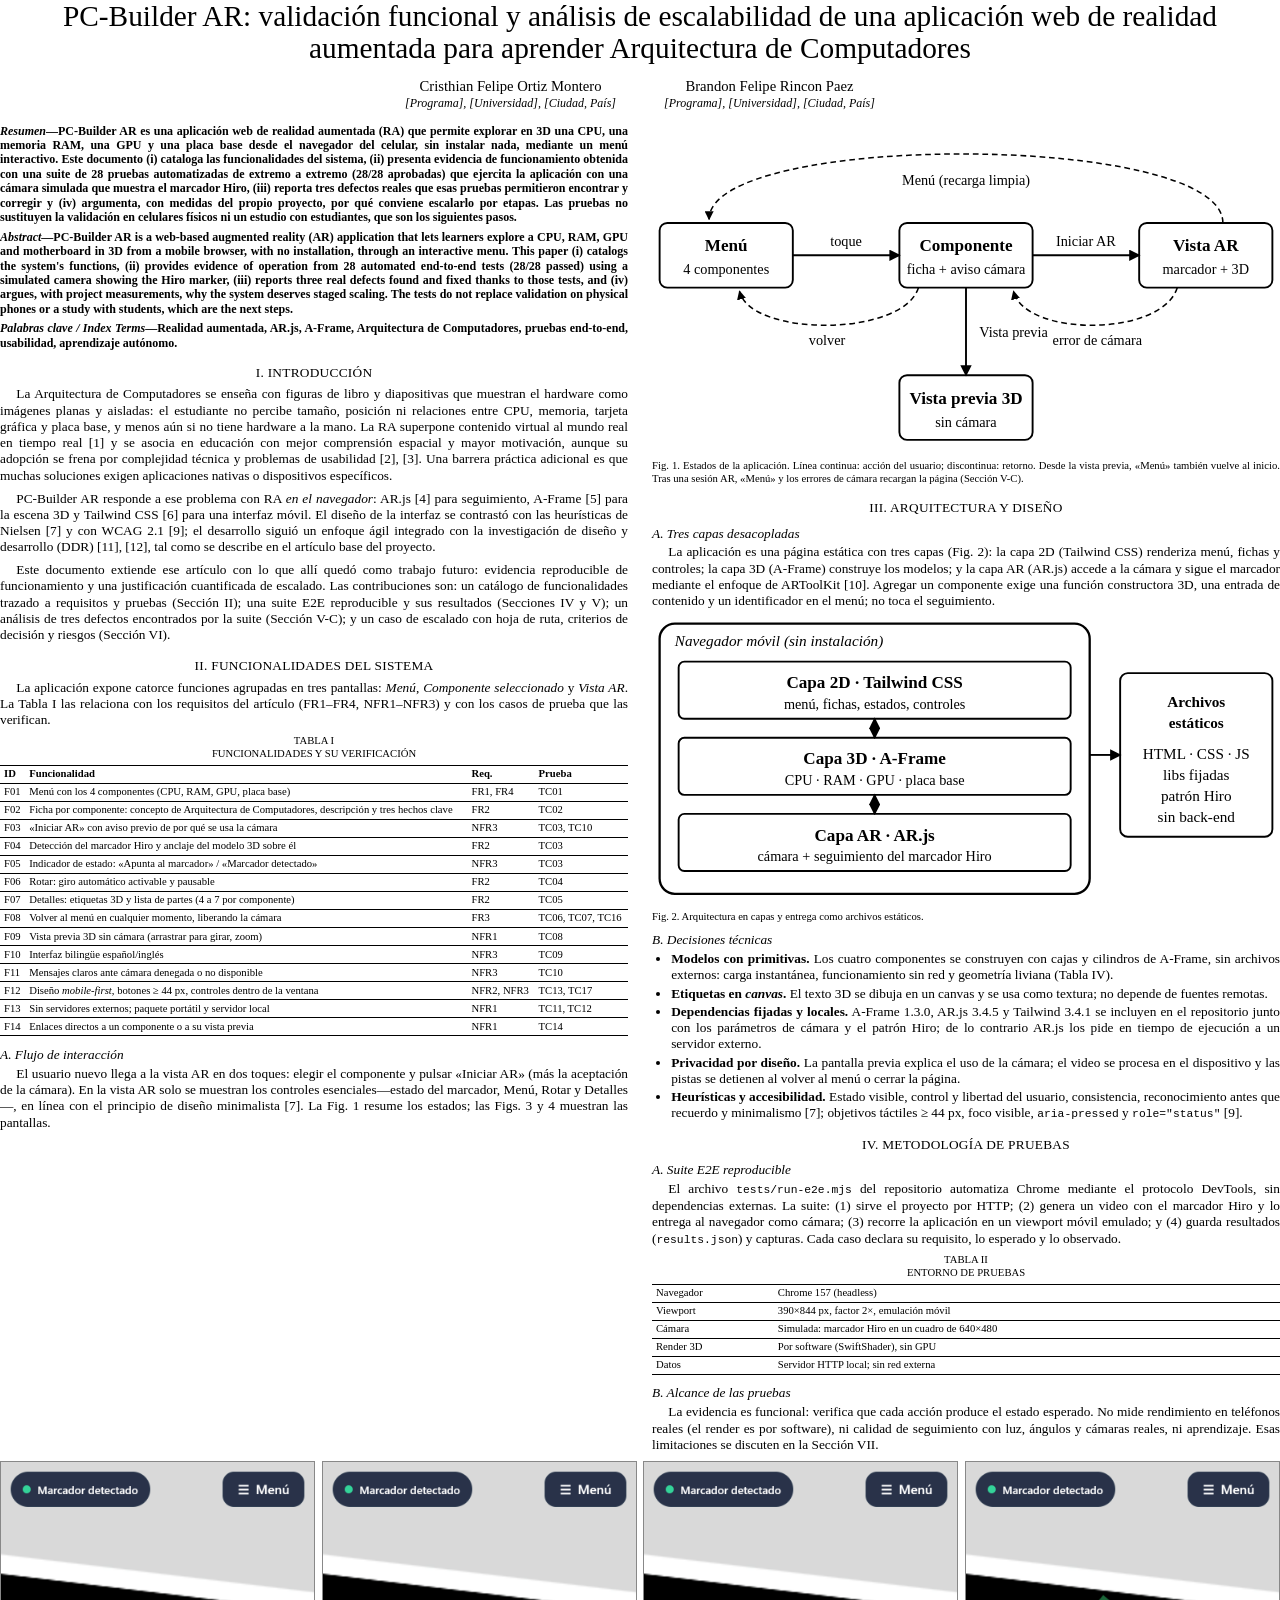
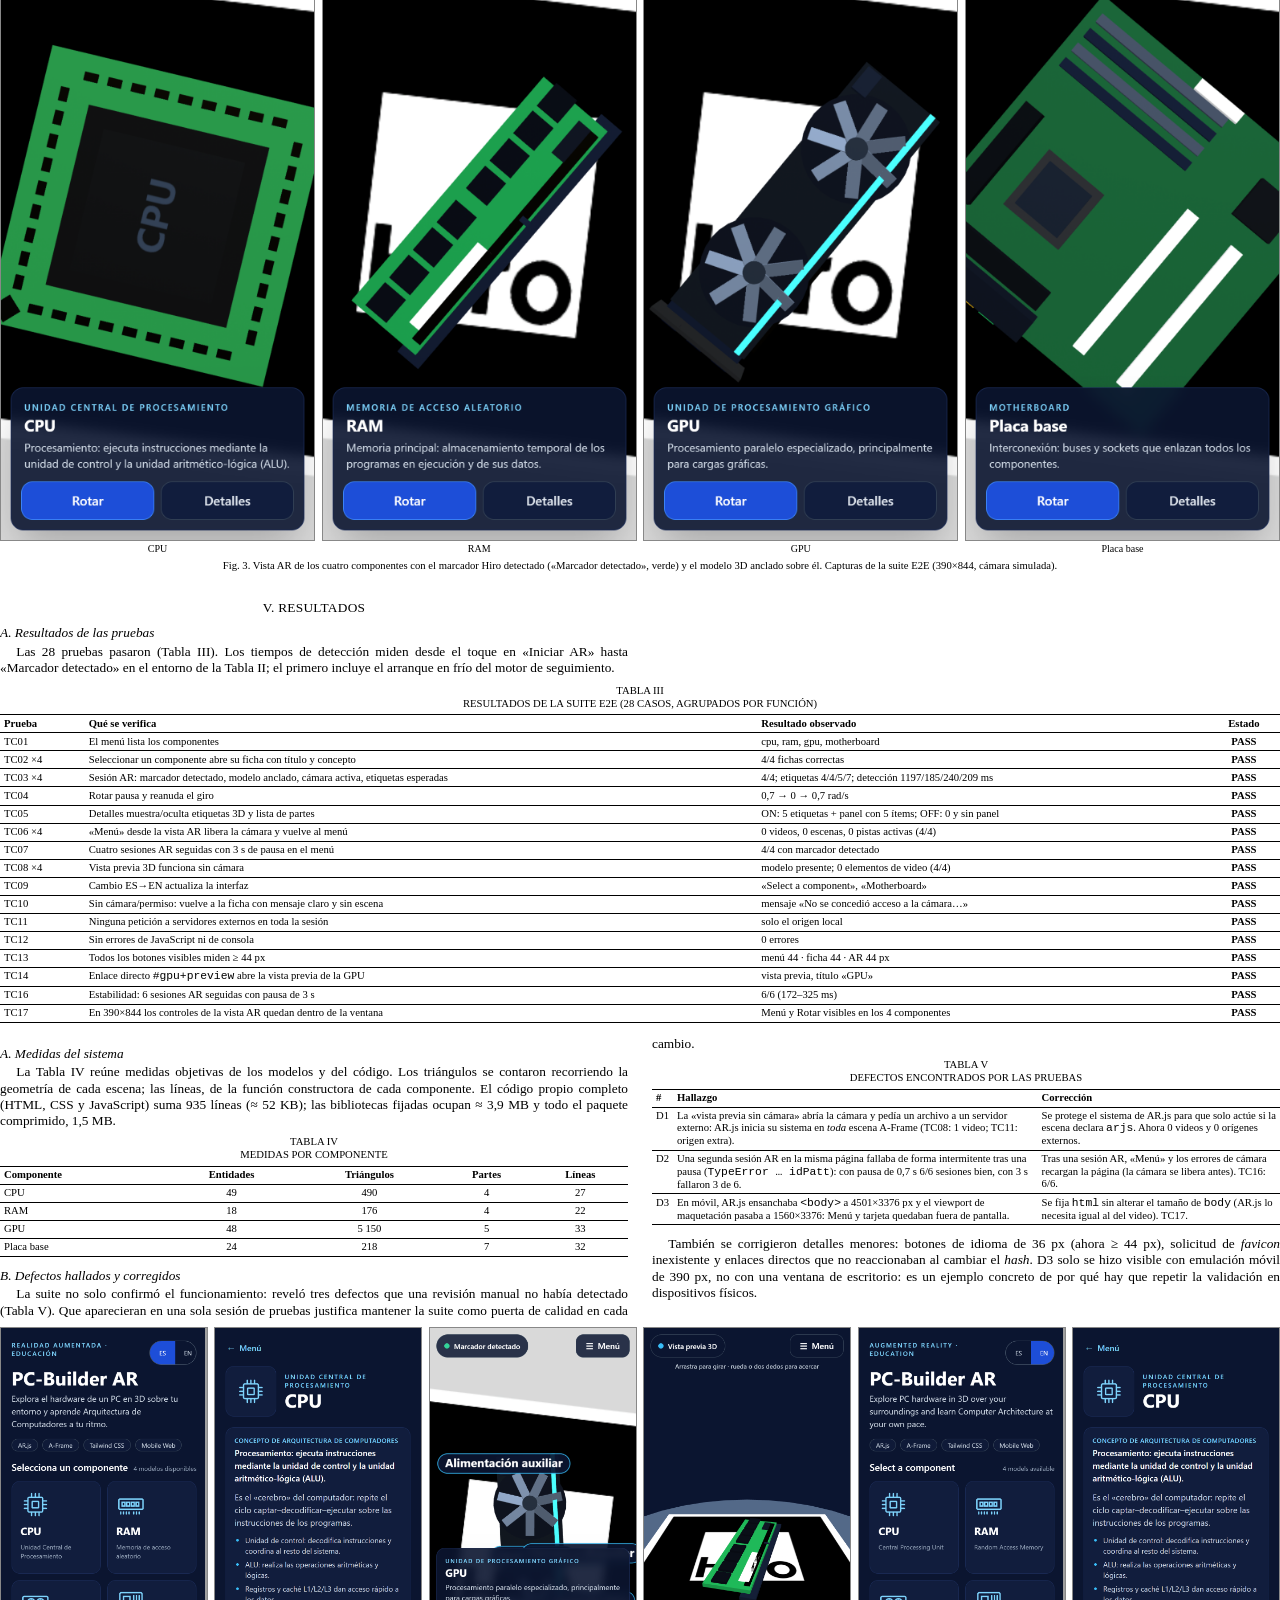
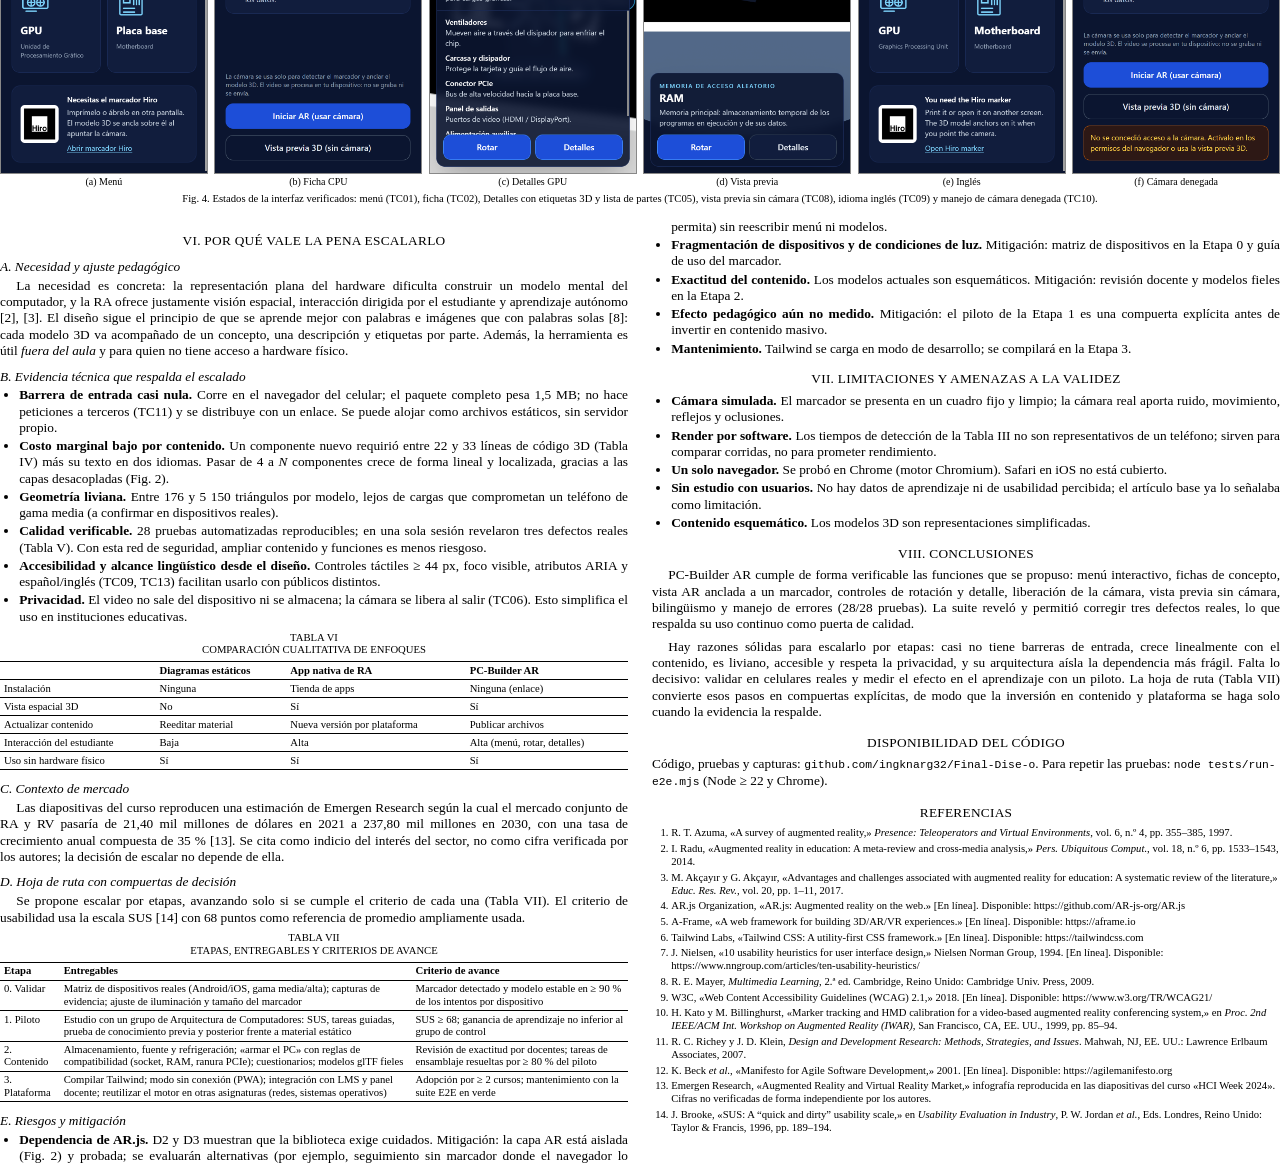
==== docs/PC-Builder-AR_IEEE.html @ 18ec453f "Agrega documento IEEE (funcionalidades, pruebas, defectos y caso de escalado) y actualiza README Co-" ====
<!DOCTYPE html>
<html lang="es">
<head>
<meta charset="utf-8">
<title>PC-Builder AR: validación funcional y escalabilidad</title>
<style>
  @page { size: Letter; margin: 0.75in 0.625in 0.9in 0.625in; }
  * { box-sizing: border-box; }
  html { font-family: "Times New Roman", Times, serif; font-size: 10pt; color: #000; }
  body { counter-reset: sec; margin: 0; line-height: 1.22; text-align: justify; hyphens: auto; }
  .title { text-align: center; margin: 0 0 8pt; }
  .title h1.main { font-size: 22pt; font-weight: normal; line-height: 1.1; margin: 0 0 10pt; text-transform: none; text-align: center; counter-increment: none; letter-spacing: 0; }
  .title h1.main::before { content: none; }
  .authors { display: flex; justify-content: center; gap: 36pt; font-size: 10.5pt; }
  .authors div { text-align: center; }
  .authors .nm { font-size: 11pt; }
  .authors .af { font-style: italic; font-size: 9pt; }
  .cols { column-count: 2; column-gap: 0.25in; margin-top: 10pt; }
  .abs { font-weight: bold; font-size: 9pt; line-height: 1.2; margin: 0 0 4pt; }
  .abs i { font-style: italic; }
  h1 { font-size: 10pt; font-weight: normal; text-transform: uppercase; text-align: center; margin: 11pt 0 4pt; counter-increment: sec; counter-set: sub 0; break-after: avoid; letter-spacing: .02em; }
  h1::before { content: counter(sec, upper-roman) ". "; }
  h1.nonum { counter-increment: none; } h1.nonum::before { content: ""; }
  h2 { font-size: 10pt; font-weight: normal; font-style: italic; text-align: left; margin: 7pt 0 2pt; counter-increment: sub; break-after: avoid; }
  h2::before { content: counter(sub, upper-alpha) ". "; }
  p { margin: 0 0 5pt; text-indent: 0.17in; }
  p.ni, li p { text-indent: 0; } h1.nonum + p.ni { text-align: left; }
  ul, ol { margin: 0 0 5pt; padding-left: 0.2in; } li { margin-bottom: 1.5pt; }
  .wide { column-span: all; margin: 6pt 0; }
  figure { margin: 5pt 0 7pt; break-inside: avoid; text-align: center; }
  figcaption { font-size: 8pt; text-align: justify; margin-top: 3pt; }
  figcaption b { font-weight: normal; } figure.wide figcaption { text-align: center; }
  .shots { display: flex; justify-content: center; gap: 5pt; }
  .shots figure { margin: 0; flex: 1 1 0; } .shots img { width: 100%; border: 0.5pt solid #888; display: block; }
  .shots .lb { font-size: 7.5pt; margin-top: 1.5pt; }
  table { width: 100%; border-collapse: collapse; font-size: 8pt; line-height: 1.15; margin: 4pt 0 8pt; text-align: left; }
  caption { caption-side: top; font-size: 8pt; text-transform: uppercase; text-align: center; padding-bottom: 3pt; line-height: 1.2; }
  caption .t { display: block; }
  th, td { border-top: 0.5pt solid #000; border-bottom: 0.5pt solid #000; padding: 1.8pt 3pt; vertical-align: top; }
  th { font-weight: bold; text-align: left; } td.c, th.c { text-align: center; }
  tr + tr td { border-top: 0.25pt solid #999; }
  .ok { font-weight: bold; }
  table.avoid, .avoid { break-inside: avoid; }
  .small { font-size: 8pt; }
  .refs { font-size: 8pt; text-align: left; } .refs li { margin-bottom: 2pt; }
  code { font-family: "Courier New", monospace; font-size: 8.5pt; }
</style>
</head>
<body>

<div class="title">
  <h1 class="main">PC-Builder AR: validación funcional y análisis de escalabilidad de una aplicación web de realidad aumentada para aprender Arquitectura de Computadores</h1>
  <div class="authors">
    <div><div class="nm">Cristhian Felipe Ortiz Montero</div><div class="af">[Programa], [Universidad], [Ciudad, País]</div></div>
    <div><div class="nm">Brandon Felipe Rincon Paez</div><div class="af">[Programa], [Universidad], [Ciudad, País]</div></div>
  </div>
</div>

<div class="cols">

<p class="abs ni"><i>Resumen</i>—PC-Builder AR es una aplicación web de realidad aumentada (RA) que permite explorar en 3D una CPU, una memoria RAM, una GPU y una placa base desde el navegador del celular, sin instalar nada, mediante un menú interactivo. Este documento (i) cataloga las funcionalidades del sistema, (ii) presenta evidencia de funcionamiento obtenida con una suite de 28 pruebas automatizadas de extremo a extremo (28/28 aprobadas) que ejercita la aplicación con una cámara simulada que muestra el marcador Hiro, (iii) reporta tres defectos reales que esas pruebas permitieron encontrar y corregir y (iv) argumenta, con medidas del propio proyecto, por qué conviene escalarlo por etapas. Las pruebas no sustituyen la validación en celulares físicos ni un estudio con estudiantes, que son los siguientes pasos.</p>
<p class="abs ni"><i>Abstract</i>—PC-Builder AR is a web-based augmented reality (AR) application that lets learners explore a CPU, RAM, GPU and motherboard in 3D from a mobile browser, with no installation, through an interactive menu. This paper (i) catalogs the system's functions, (ii) provides evidence of operation from 28 automated end-to-end tests (28/28 passed) using a simulated camera showing the Hiro marker, (iii) reports three real defects found and fixed thanks to those tests, and (iv) argues, with project measurements, why the system deserves staged scaling. The tests do not replace validation on physical phones or a study with students, which are the next steps.</p>
<p class="abs ni"><i>Palabras clave / Index Terms</i>—Realidad aumentada, AR.js, A-Frame, Arquitectura de Computadores, pruebas end-to-end, usabilidad, aprendizaje autónomo.</p>

<h1>Introducción</h1>
<p>La Arquitectura de Computadores se enseña con figuras de libro y diapositivas que muestran el hardware como imágenes planas y aisladas: el estudiante no percibe tamaño, posición ni relaciones entre CPU, memoria, tarjeta gráfica y placa base, y menos aún si no tiene hardware a la mano. La RA superpone contenido virtual al mundo real en tiempo real [1] y se asocia en educación con mejor comprensión espacial y mayor motivación, aunque su adopción se frena por complejidad técnica y problemas de usabilidad [2], [3]. Una barrera práctica adicional es que muchas soluciones exigen aplicaciones nativas o dispositivos específicos.</p>
<p>PC-Builder AR responde a ese problema con RA <i>en el navegador</i>: AR.js [4] para seguimiento, A-Frame [5] para la escena 3D y Tailwind CSS [6] para una interfaz móvil. El diseño de la interfaz se contrastó con las heurísticas de Nielsen [7] y con WCAG 2.1 [9]; el desarrollo siguió un enfoque ágil integrado con la investigación de diseño y desarrollo (DDR) [11], [12], tal como se describe en el artículo base del proyecto.</p>
<p>Este documento extiende ese artículo con lo que allí quedó como trabajo futuro: evidencia reproducible de funcionamiento y una justificación cuantificada de escalado. Las contribuciones son: un catálogo de funcionalidades trazado a requisitos y pruebas (Sección II); una suite E2E reproducible y sus resultados (Secciones IV y V); un análisis de tres defectos encontrados por la suite (Sección V-C); y un caso de escalado con hoja de ruta, criterios de decisión y riesgos (Sección VI).</p>

<h1>Funcionalidades del sistema</h1>
<p>La aplicación expone catorce funciones agrupadas en tres pantallas: <i>Menú</i>, <i>Componente seleccionado</i> y <i>Vista AR</i>. La Tabla I las relaciona con los requisitos del artículo (FR1–FR4, NFR1–NFR3) y con los casos de prueba que las verifican.</p>

<table>
<caption><span class="t">Tabla I</span><span class="t">Funcionalidades y su verificación</span></caption>
<tr><th>ID</th><th>Funcionalidad</th><th>Req.</th><th>Prueba</th></tr>
<tr><td>F01</td><td>Menú con los 4 componentes (CPU, RAM, GPU, placa base)</td><td>FR1, FR4</td><td>TC01</td></tr>
<tr><td>F02</td><td>Ficha por componente: concepto de Arquitectura de Computadores, descripción y tres hechos clave</td><td>FR2</td><td>TC02</td></tr>
<tr><td>F03</td><td>«Iniciar AR» con aviso previo de por qué se usa la cámara</td><td>NFR3</td><td>TC03, TC10</td></tr>
<tr><td>F04</td><td>Detección del marcador Hiro y anclaje del modelo 3D sobre él</td><td>FR2</td><td>TC03</td></tr>
<tr><td>F05</td><td>Indicador de estado: «Apunta al marcador» / «Marcador detectado»</td><td>NFR3</td><td>TC03</td></tr>
<tr><td>F06</td><td>Rotar: giro automático activable y pausable</td><td>FR2</td><td>TC04</td></tr>
<tr><td>F07</td><td>Detalles: etiquetas 3D y lista de partes (4 a 7 por componente)</td><td>FR2</td><td>TC05</td></tr>
<tr><td>F08</td><td>Volver al menú en cualquier momento, liberando la cámara</td><td>FR3</td><td>TC06, TC07, TC16</td></tr>
<tr><td>F09</td><td>Vista previa 3D sin cámara (arrastrar para girar, zoom)</td><td>NFR1</td><td>TC08</td></tr>
<tr><td>F10</td><td>Interfaz bilingüe español/inglés</td><td>NFR3</td><td>TC09</td></tr>
<tr><td>F11</td><td>Mensajes claros ante cámara denegada o no disponible</td><td>NFR3</td><td>TC10</td></tr>
<tr><td>F12</td><td>Diseño <i>mobile-first</i>, botones ≥ 44 px, controles dentro de la ventana</td><td>NFR2, NFR3</td><td>TC13, TC17</td></tr>
<tr><td>F13</td><td>Sin servidores externos; paquete portátil y servidor local</td><td>NFR1</td><td>TC11, TC12</td></tr>
<tr><td>F14</td><td>Enlaces directos a un componente o a su vista previa</td><td>NFR1</td><td>TC14</td></tr>
</table>

<h2>Flujo de interacción</h2>
<p>El usuario nuevo llega a la vista AR en dos toques: elegir el componente y pulsar «Iniciar AR» (más la aceptación de la cámara). En la vista AR solo se muestran los controles esenciales—estado del marcador, Menú, Rotar y Detalles—, en línea con el principio de diseño minimalista [7]. La Fig. 1 resume los estados; las Figs. 3 y 4 muestran las pantallas.</p>

<figure>
<svg viewBox="0 0 330 172" width="100%" font-family="Times New Roman, serif" font-size="9">
  <defs><marker id="a" viewBox="0 0 8 8" refX="7" refY="4" markerWidth="6" markerHeight="6" orient="auto"><path d="M0,0 L8,4 L0,8 z" fill="#000"/></marker></defs>
  <g fill="#fff" stroke="#000" stroke-width="1">
    <rect x="4" y="52" width="70" height="34" rx="4"/><rect x="130" y="52" width="70" height="34" rx="4"/>
    <rect x="256" y="52" width="70" height="34" rx="4"/><rect x="130" y="132" width="70" height="34" rx="4"/>
  </g>
  <g text-anchor="middle">
    <text x="39" y="67" font-weight="bold">Menú</text><text x="39" y="79" font-size="7.5">4 componentes</text>
    <text x="165" y="67" font-weight="bold">Componente</text><text x="165" y="79" font-size="7.5">ficha + aviso cámara</text>
    <text x="291" y="67" font-weight="bold">Vista AR</text><text x="291" y="79" font-size="7.5">marcador + 3D</text>
    <text x="165" y="147" font-weight="bold">Vista previa 3D</text><text x="165" y="159" font-size="7.5">sin cámara</text>
  </g>
  <g stroke="#000" fill="none" stroke-width="1" marker-end="url(#a)">
    <path d="M74,69 L130,69"/><path d="M200,69 L256,69"/><path d="M165,86 L165,132"/>
  </g>
  <g stroke="#000" fill="none" stroke-width="0.8" stroke-dasharray="3 2" marker-end="url(#a)">
    <path d="M140,86 C132,112 52,112 46,88"/><path d="M276,86 C268,112 196,112 190,88"/><path d="M300,52 C300,4 30,4 30,50"/>
  </g>
  <g font-size="7.5" text-anchor="middle">
    <text x="102" y="64">toque</text><text x="228" y="64">Iniciar AR</text>
    <text x="172" y="112" text-anchor="start">Vista previa</text>
    <text x="92" y="116">volver</text><text x="234" y="116">error de cámara</text>
    <text x="165" y="32">Menú (recarga limpia)</text>
  </g>
</svg>
<figcaption><b>Fig. 1.</b> Estados de la aplicación. Línea continua: acción del usuario; discontinua: retorno. Desde la vista previa, «Menú» también vuelve al inicio. Tras una sesión AR, «Menú» y los errores de cámara recargan la página (Sección V-C).</figcaption>
</figure>

<h1>Arquitectura y diseño</h1>
<h2>Tres capas desacopladas</h2>
<p>La aplicación es una página estática con tres capas (Fig. 2): la capa 2D (Tailwind CSS) renderiza menú, fichas y controles; la capa 3D (A-Frame) construye los modelos; y la capa AR (AR.js) accede a la cámara y sigue el marcador mediante el enfoque de ARToolKit [10]. Agregar un componente exige una función constructora 3D, una entrada de contenido y un identificador en el menú; no toca el seguimiento.</p>
<figure>
<svg viewBox="0 0 330 150" width="100%" font-family="Times New Roman, serif" font-size="9">
  <defs><marker id="b" viewBox="0 0 8 8" refX="7" refY="4" markerWidth="6" markerHeight="6" orient="auto-start-reverse"><path d="M0,0 L8,4 L0,8 z" fill="#000"/></marker></defs>
  <rect x="4" y="4" width="226" height="142" rx="8" fill="none" stroke="#000" stroke-width="1.2"/>
  <text x="12" y="16" font-style="italic" font-size="8">Navegador móvil (sin instalación)</text>
  <g stroke="#000" fill="#fff"><rect x="14" y="24" width="206" height="30" rx="3"/><rect x="14" y="64" width="206" height="30" rx="3"/><rect x="14" y="104" width="206" height="30" rx="3"/></g>
  <g text-anchor="middle"><text x="117" y="38" font-weight="bold">Capa 2D · Tailwind CSS</text><text x="117" y="49" font-size="7.5">menú, fichas, estados, controles</text>
  <text x="117" y="78" font-weight="bold">Capa 3D · A-Frame</text><text x="117" y="89" font-size="7.5">CPU · RAM · GPU · placa base</text>
  <text x="117" y="118" font-weight="bold">Capa AR · AR.js</text><text x="117" y="129" font-size="7.5">cámara + seguimiento del marcador Hiro</text></g>
  <g stroke="#000" fill="none" marker-start="url(#b)" marker-end="url(#b)"><path d="M117,54 L117,64"/><path d="M117,94 L117,104"/></g>
  <rect x="246" y="30" width="80" height="86" rx="4" fill="#fff" stroke="#000"/>
  <g text-anchor="middle" font-size="8"><text x="286" y="48" font-weight="bold">Archivos</text><text x="286" y="59" font-weight="bold">estáticos</text><text x="286" y="75">HTML · CSS · JS</text><text x="286" y="86">libs fijadas</text><text x="286" y="97">patrón Hiro</text><text x="286" y="108">sin back-end</text></g>
  <path d="M230,73 L246,73" stroke="#000" fill="none" marker-end="url(#b)"/>
</svg>
<figcaption><b>Fig. 2.</b> Arquitectura en capas y entrega como archivos estáticos.</figcaption>
</figure>

<h2>Decisiones técnicas</h2>
<ul>
<li><b>Modelos con primitivas.</b> Los cuatro componentes se construyen con cajas y cilindros de A-Frame, sin archivos externos: carga instantánea, funcionamiento sin red y geometría liviana (Tabla IV).</li>
<li><b>Etiquetas en <i>canvas</i>.</b> El texto 3D se dibuja en un canvas y se usa como textura; no depende de fuentes remotas.</li>
<li><b>Dependencias fijadas y locales.</b> A-Frame 1.3.0, AR.js 3.4.5 y Tailwind 3.4.1 se incluyen en el repositorio junto con los parámetros de cámara y el patrón Hiro; de lo contrario AR.js los pide en tiempo de ejecución a un servidor externo.</li>
<li><b>Privacidad por diseño.</b> La pantalla previa explica el uso de la cámara; el video se procesa en el dispositivo y las pistas se detienen al volver al menú o cerrar la página.</li>
<li><b>Heurísticas y accesibilidad.</b> Estado visible, control y libertad del usuario, consistencia, reconocimiento antes que recuerdo y minimalismo [7]; objetivos táctiles ≥ 44 px, foco visible, <code>aria-pressed</code> y <code>role="status"</code> [9].</li>
</ul>

<h1>Metodología de pruebas</h1>
<h2>Suite E2E reproducible</h2>
<p>El archivo <code>tests/run-e2e.mjs</code> del repositorio automatiza Chrome mediante el protocolo DevTools, sin dependencias externas. La suite: (1) sirve el proyecto por HTTP; (2) genera un video con el marcador Hiro y lo entrega al navegador como cámara; (3) recorre la aplicación en un viewport móvil emulado; y (4) guarda resultados (<code>results.json</code>) y capturas. Cada caso declara su requisito, lo esperado y lo observado.</p>

<table class="avoid">
<caption><span class="t">Tabla II</span><span class="t">Entorno de pruebas</span></caption>
<tr><td>Navegador</td><td>Chrome 157 (headless)</td></tr>
<tr><td>Viewport</td><td>390×844 px, factor 2×, emulación móvil</td></tr>
<tr><td>Cámara</td><td>Simulada: marcador Hiro en un cuadro de 640×480</td></tr>
<tr><td>Render 3D</td><td>Por software (SwiftShader), sin GPU</td></tr>
<tr><td>Datos</td><td>Servidor HTTP local; sin red externa</td></tr>
</table>

<h2>Alcance de las pruebas</h2>
<p>La evidencia es funcional: verifica que cada acción produce el estado esperado. No mide rendimiento en teléfonos reales (el render es por software), ni calidad de seguimiento con luz, ángulos y cámaras reales, ni aprendizaje. Esas limitaciones se discuten en la Sección VII.</p>

</div><!-- /cols (se reabre tras las figuras anchas) -->

<figure class="wide">
  <div class="shots">
    <figure><img src="../tests/results/03-ar-cpu.png" alt="CPU anclada"><div class="lb">CPU</div></figure>
    <figure><img src="../tests/results/03-ar-ram.png" alt="RAM anclada"><div class="lb">RAM</div></figure>
    <figure><img src="../tests/results/03-ar-gpu.png" alt="GPU anclada"><div class="lb">GPU</div></figure>
    <figure><img src="../tests/results/03-ar-motherboard.png" alt="Placa base anclada"><div class="lb">Placa base</div></figure>
  </div>
  <figcaption><b>Fig. 3.</b> Vista AR de los cuatro componentes con el marcador Hiro detectado («Marcador detectado», verde) y el modelo 3D anclado sobre él. Capturas de la suite E2E (390×844, cámara simulada).</figcaption>
</figure>

<div class="cols">

<h1>Resultados</h1>
<h2>Resultados de las pruebas</h2>
<p>Las 28 pruebas pasaron (Tabla III). Los tiempos de detección miden desde el toque en «Iniciar AR» hasta «Marcador detectado» en el entorno de la Tabla II; el primero incluye el arranque en frío del motor de seguimiento.</p>
</div>

<table class="wide">
<caption><span class="t">Tabla III</span><span class="t">Resultados de la suite E2E (28 casos, agrupados por función)</span></caption>
<tr><th>Prueba</th><th>Qué se verifica</th><th>Resultado observado</th><th class="c">Estado</th></tr>
<tr><td>TC01</td><td>El menú lista los componentes</td><td>cpu, ram, gpu, motherboard</td><td class="c ok">PASS</td></tr>
<tr><td>TC02 ×4</td><td>Seleccionar un componente abre su ficha con título y concepto</td><td>4/4 fichas correctas</td><td class="c ok">PASS</td></tr>
<tr><td>TC03 ×4</td><td>Sesión AR: marcador detectado, modelo anclado, cámara activa, etiquetas esperadas</td><td>4/4; etiquetas 4/4/5/7; detección 1197/185/240/209 ms</td><td class="c ok">PASS</td></tr>
<tr><td>TC04</td><td>Rotar pausa y reanuda el giro</td><td>0,7 → 0 → 0,7 rad/s</td><td class="c ok">PASS</td></tr>
<tr><td>TC05</td><td>Detalles muestra/oculta etiquetas 3D y lista de partes</td><td>ON: 5 etiquetas + panel con 5 ítems; OFF: 0 y sin panel</td><td class="c ok">PASS</td></tr>
<tr><td>TC06 ×4</td><td>«Menú» desde la vista AR libera la cámara y vuelve al menú</td><td>0 videos, 0 escenas, 0 pistas activas (4/4)</td><td class="c ok">PASS</td></tr>
<tr><td>TC07</td><td>Cuatro sesiones AR seguidas con 3 s de pausa en el menú</td><td>4/4 con marcador detectado</td><td class="c ok">PASS</td></tr>
<tr><td>TC08 ×4</td><td>Vista previa 3D funciona sin cámara</td><td>modelo presente; 0 elementos de video (4/4)</td><td class="c ok">PASS</td></tr>
<tr><td>TC09</td><td>Cambio ES→EN actualiza la interfaz</td><td>«Select a component», «Motherboard»</td><td class="c ok">PASS</td></tr>
<tr><td>TC10</td><td>Sin cámara/permiso: vuelve a la ficha con mensaje claro y sin escena</td><td>mensaje «No se concedió acceso a la cámara…»</td><td class="c ok">PASS</td></tr>
<tr><td>TC11</td><td>Ninguna petición a servidores externos en toda la sesión</td><td>solo el origen local</td><td class="c ok">PASS</td></tr>
<tr><td>TC12</td><td>Sin errores de JavaScript ni de consola</td><td>0 errores</td><td class="c ok">PASS</td></tr>
<tr><td>TC13</td><td>Todos los botones visibles miden ≥ 44 px</td><td>menú 44 · ficha 44 · AR 44 px</td><td class="c ok">PASS</td></tr>
<tr><td>TC14</td><td>Enlace directo <code>#gpu+preview</code> abre la vista previa de la GPU</td><td>vista previa, título «GPU»</td><td class="c ok">PASS</td></tr>
<tr><td>TC16</td><td>Estabilidad: 6 sesiones AR seguidas con pausa de 3 s</td><td>6/6 (172–325 ms)</td><td class="c ok">PASS</td></tr>
<tr><td>TC17</td><td>En 390×844 los controles de la vista AR quedan dentro de la ventana</td><td>Menú y Rotar visibles en los 4 componentes</td><td class="c ok">PASS</td></tr>
</table>

<div class="cols">

<h2>Medidas del sistema</h2>
<p>La Tabla IV reúne medidas objetivas de los modelos y del código. Los triángulos se contaron recorriendo la geometría de cada escena; las líneas, de la función constructora de cada componente. El código propio completo (HTML, CSS y JavaScript) suma 935 líneas (≈ 52 KB); las bibliotecas fijadas ocupan ≈ 3,9 MB y todo el paquete comprimido, 1,5 MB.</p>

<table class="avoid">
<caption><span class="t">Tabla IV</span><span class="t">Medidas por componente</span></caption>
<tr><th>Componente</th><th class="c">Entidades</th><th class="c">Triángulos</th><th class="c">Partes</th><th class="c">Líneas</th></tr>
<tr><td>CPU</td><td class="c">49</td><td class="c">490</td><td class="c">4</td><td class="c">27</td></tr>
<tr><td>RAM</td><td class="c">18</td><td class="c">176</td><td class="c">4</td><td class="c">22</td></tr>
<tr><td>GPU</td><td class="c">48</td><td class="c">5 150</td><td class="c">5</td><td class="c">33</td></tr>
<tr><td>Placa base</td><td class="c">24</td><td class="c">218</td><td class="c">7</td><td class="c">32</td></tr>
</table>

<h2>Defectos hallados y corregidos</h2>
<p>La suite no solo confirmó el funcionamiento: reveló tres defectos que una revisión manual no había detectado (Tabla V). Que aparecieran en una sola sesión de pruebas justifica mantener la suite como puerta de calidad en cada cambio.</p>
<table class="avoid">
<caption><span class="t">Tabla V</span><span class="t">Defectos encontrados por las pruebas</span></caption>
<tr><th>#</th><th>Hallazgo</th><th>Corrección</th></tr>
<tr><td>D1</td><td>La «vista previa sin cámara» abría la cámara y pedía un archivo a un servidor externo: AR.js inicia su sistema en <i>toda</i> escena A-Frame (TC08: 1 video; TC11: origen extra).</td><td>Se protege el sistema de AR.js para que solo actúe si la escena declara <code>arjs</code>. Ahora 0 videos y 0 orígenes externos.</td></tr>
<tr><td>D2</td><td>Una segunda sesión AR en la misma página fallaba de forma intermitente tras una pausa (<code>TypeError … idPatt</code>): con pausa de 0,7 s 6/6 sesiones bien, con 3 s fallaron 3 de 6.</td><td>Tras una sesión AR, «Menú» y los errores de cámara recargan la página (la cámara se libera antes). TC16: 6/6.</td></tr>
<tr><td>D3</td><td>En móvil, AR.js ensanchaba <code>&lt;body&gt;</code> a 4501×3376 px y el viewport de maquetación pasaba a 1560×3376: Menú y tarjeta quedaban fuera de pantalla.</td><td>Se fija <code>html</code> sin alterar el tamaño de <code>body</code> (AR.js lo necesita igual al del video). TC17.</td></tr>
</table>
<p>También se corrigieron detalles menores: botones de idioma de 36 px (ahora ≥ 44 px), solicitud de <i>favicon</i> inexistente y enlaces directos que no reaccionaban al cambiar el <i>hash</i>. D3 solo se hizo visible con emulación móvil de 390 px, no con una ventana de escritorio: es un ejemplo concreto de por qué hay que repetir la validación en dispositivos físicos.</p>
</div>

<figure class="wide">
  <div class="shots">
    <figure><img src="../tests/results/01-menu.png" alt="Menú"><div class="lb">(a) Menú</div></figure>
    <figure><img src="../tests/results/02-select.png" alt="Ficha"><div class="lb">(b) Ficha CPU</div></figure>
    <figure><img src="../tests/results/04-ar-gpu-details.png" alt="Detalles GPU"><div class="lb">(c) Detalles GPU</div></figure>
    <figure><img src="../tests/results/05-preview-ram.png" alt="Vista previa RAM"><div class="lb">(d) Vista previa</div></figure>
    <figure><img src="../tests/results/06-menu-en.png" alt="Menú en inglés"><div class="lb">(e) Inglés</div></figure>
    <figure><img src="../tests/results/07-camera-error.png" alt="Error de cámara"><div class="lb">(f) Cámara denegada</div></figure>
  </div>
  <figcaption><b>Fig. 4.</b> Estados de la interfaz verificados: menú (TC01), ficha (TC02), Detalles con etiquetas 3D y lista de partes (TC05), vista previa sin cámara (TC08), idioma inglés (TC09) y manejo de cámara denegada (TC10).</figcaption>
</figure>

<div class="cols">

<h1>Por qué vale la pena escalarlo</h1>
<h2>Necesidad y ajuste pedagógico</h2>
<p>La necesidad es concreta: la representación plana del hardware dificulta construir un modelo mental del computador, y la RA ofrece justamente visión espacial, interacción dirigida por el estudiante y aprendizaje autónomo [2], [3]. El diseño sigue el principio de que se aprende mejor con palabras e imágenes que con palabras solas [8]: cada modelo 3D va acompañado de un concepto, una descripción y etiquetas por parte. Además, la herramienta es útil <i>fuera del aula</i> y para quien no tiene acceso a hardware físico.</p>

<h2>Evidencia técnica que respalda el escalado</h2>
<ul>
<li><b>Barrera de entrada casi nula.</b> Corre en el navegador del celular; el paquete completo pesa 1,5 MB; no hace peticiones a terceros (TC11) y se distribuye con un enlace. Se puede alojar como archivos estáticos, sin servidor propio.</li>
<li><b>Costo marginal bajo por contenido.</b> Un componente nuevo requirió entre 22 y 33 líneas de código 3D (Tabla IV) más su texto en dos idiomas. Pasar de 4 a <i>N</i> componentes crece de forma lineal y localizada, gracias a las capas desacopladas (Fig. 2).</li>
<li><b>Geometría liviana.</b> Entre 176 y 5 150 triángulos por modelo, lejos de cargas que comprometan un teléfono de gama media (a confirmar en dispositivos reales).</li>
<li><b>Calidad verificable.</b> 28 pruebas automatizadas reproducibles; en una sola sesión revelaron tres defectos reales (Tabla V). Con esta red de seguridad, ampliar contenido y funciones es menos riesgoso.</li>
<li><b>Accesibilidad y alcance lingüístico desde el diseño.</b> Controles táctiles ≥ 44 px, foco visible, atributos ARIA y español/inglés (TC09, TC13) facilitan usarlo con públicos distintos.</li>
<li><b>Privacidad.</b> El video no sale del dispositivo ni se almacena; la cámara se libera al salir (TC06). Esto simplifica el uso en instituciones educativas.</li>
</ul>

<table class="avoid">
<caption><span class="t">Tabla VI</span><span class="t">Comparación cualitativa de enfoques</span></caption>
<tr><th></th><th>Diagramas estáticos</th><th>App nativa de RA</th><th>PC-Builder AR</th></tr>
<tr><td>Instalación</td><td>Ninguna</td><td>Tienda de apps</td><td>Ninguna (enlace)</td></tr>
<tr><td>Vista espacial 3D</td><td>No</td><td>Sí</td><td>Sí</td></tr>
<tr><td>Actualizar contenido</td><td>Reeditar material</td><td>Nueva versión por plataforma</td><td>Publicar archivos</td></tr>
<tr><td>Interacción del estudiante</td><td>Baja</td><td>Alta</td><td>Alta (menú, rotar, detalles)</td></tr>
<tr><td>Uso sin hardware físico</td><td>Sí</td><td>Sí</td><td>Sí</td></tr>
</table>

<h2>Contexto de mercado</h2>
<p>Las diapositivas del curso reproducen una estimación de Emergen Research según la cual el mercado conjunto de RA y RV pasaría de 21,40 mil millones de dólares en 2021 a 237,80 mil millones en 2030, con una tasa de crecimiento anual compuesta de 35 % [13]. Se cita como indicio del interés del sector, no como cifra verificada por los autores; la decisión de escalar no depende de ella.</p>

<h2>Hoja de ruta con compuertas de decisión</h2>
<p>Se propone escalar por etapas, avanzando solo si se cumple el criterio de cada una (Tabla VII). El criterio de usabilidad usa la escala SUS [14] con 68 puntos como referencia de promedio ampliamente usada.</p>

<table class="avoid">
<caption><span class="t">Tabla VII</span><span class="t">Etapas, entregables y criterios de avance</span></caption>
<tr><th>Etapa</th><th>Entregables</th><th>Criterio de avance</th></tr>
<tr><td>0. Validar</td><td>Matriz de dispositivos reales (Android/iOS, gama media/alta); capturas de evidencia; ajuste de iluminación y tamaño del marcador</td><td>Marcador detectado y modelo estable en ≥ 90 % de los intentos por dispositivo</td></tr>
<tr><td>1. Piloto</td><td>Estudio con un grupo de Arquitectura de Computadores: SUS, tareas guiadas, prueba de conocimiento previa y posterior frente a material estático</td><td>SUS ≥ 68; ganancia de aprendizaje no inferior al grupo de control</td></tr>
<tr><td>2. Contenido</td><td>Almacenamiento, fuente y refrigeración; «armar el PC» con reglas de compatibilidad (socket, RAM, ranura PCIe); cuestionarios; modelos glTF fieles</td><td>Revisión de exactitud por docentes; tareas de ensamblaje resueltas por ≥ 80 % del piloto</td></tr>
<tr><td>3. Plataforma</td><td>Compilar Tailwind; modo sin conexión (PWA); integración con LMS y panel docente; reutilizar el motor en otras asignaturas (redes, sistemas operativos)</td><td>Adopción por ≥ 2 cursos; mantenimiento con la suite E2E en verde</td></tr>
</table>

<h2>Riesgos y mitigación</h2>
<ul>
<li><b>Dependencia de AR.js.</b> D2 y D3 muestran que la biblioteca exige cuidados. Mitigación: la capa AR está aislada (Fig. 2) y probada; se evaluarán alternativas (por ejemplo, seguimiento sin marcador donde el navegador lo permita) sin reescribir menú ni modelos.</li>
<li><b>Fragmentación de dispositivos y de condiciones de luz.</b> Mitigación: matriz de dispositivos en la Etapa 0 y guía de uso del marcador.</li>
<li><b>Exactitud del contenido.</b> Los modelos actuales son esquemáticos. Mitigación: revisión docente y modelos fieles en la Etapa 2.</li>
<li><b>Efecto pedagógico aún no medido.</b> Mitigación: el piloto de la Etapa 1 es una compuerta explícita antes de invertir en contenido masivo.</li>
<li><b>Mantenimiento.</b> Tailwind se carga en modo de desarrollo; se compilará en la Etapa 3.</li>
</ul>

<h1>Limitaciones y amenazas a la validez</h1>
<ul>
<li><b>Cámara simulada.</b> El marcador se presenta en un cuadro fijo y limpio; la cámara real aporta ruido, movimiento, reflejos y oclusiones.</li>
<li><b>Render por software.</b> Los tiempos de detección de la Tabla III no son representativos de un teléfono; sirven para comparar corridas, no para prometer rendimiento.</li>
<li><b>Un solo navegador.</b> Se probó en Chrome (motor Chromium). Safari en iOS no está cubierto.</li>
<li><b>Sin estudio con usuarios.</b> No hay datos de aprendizaje ni de usabilidad percibida; el artículo base ya lo señalaba como limitación.</li>
<li><b>Contenido esquemático.</b> Los modelos 3D son representaciones simplificadas.</li>
</ul>

<h1>Conclusiones</h1>
<p>PC-Builder AR cumple de forma verificable las funciones que se propuso: menú interactivo, fichas de concepto, vista AR anclada a un marcador, controles de rotación y detalle, liberación de la cámara, vista previa sin cámara, bilingüismo y manejo de errores (28/28 pruebas). La suite reveló y permitió corregir tres defectos reales, lo que respalda su uso continuo como puerta de calidad.</p>
<p>Hay razones sólidas para escalarlo por etapas: casi no tiene barreras de entrada, crece linealmente con el contenido, es liviano, accesible y respeta la privacidad, y su arquitectura aísla la dependencia más frágil. Falta lo decisivo: validar en celulares reales y medir el efecto en el aprendizaje con un piloto. La hoja de ruta (Tabla VII) convierte esos pasos en compuertas explícitas, de modo que la inversión en contenido y plataforma se haga solo cuando la evidencia la respalde.</p>

<h1 class="nonum">Disponibilidad del código</h1>
<p class="ni">Código, pruebas y capturas: <code>github.com/ingknarg32/Final-Dise-o</code>. Para repetir las pruebas: <code>node tests/run-e2e.mjs</code> (Node ≥ 22 y Chrome).</p>

<h1 class="nonum">Referencias</h1>
<ol class="refs">
<li>R. T. Azuma, «A survey of augmented reality,» <i>Presence: Teleoperators and Virtual Environments</i>, vol. 6, n.º 4, pp. 355–385, 1997.</li>
<li>I. Radu, «Augmented reality in education: A meta-review and cross-media analysis,» <i>Pers. Ubiquitous Comput.</i>, vol. 18, n.º 6, pp. 1533–1543, 2014.</li>
<li>M. Akçayır y G. Akçayır, «Advantages and challenges associated with augmented reality for education: A systematic review of the literature,» <i>Educ. Res. Rev.</i>, vol. 20, pp. 1–11, 2017.</li>
<li>AR.js Organization, «AR.js: Augmented reality on the web.» [En línea]. Disponible: https://github.com/AR-js-org/AR.js</li>
<li>A-Frame, «A web framework for building 3D/AR/VR experiences.» [En línea]. Disponible: https://aframe.io</li>
<li>Tailwind Labs, «Tailwind CSS: A utility-first CSS framework.» [En línea]. Disponible: https://tailwindcss.com</li>
<li>J. Nielsen, «10 usability heuristics for user interface design,» Nielsen Norman Group, 1994. [En línea]. Disponible: https://www.nngroup.com/articles/ten-usability-heuristics/</li>
<li>R. E. Mayer, <i>Multimedia Learning</i>, 2.ª ed. Cambridge, Reino Unido: Cambridge Univ. Press, 2009.</li>
<li>W3C, «Web Content Accessibility Guidelines (WCAG) 2.1,» 2018. [En línea]. Disponible: https://www.w3.org/TR/WCAG21/</li>
<li>H. Kato y M. Billinghurst, «Marker tracking and HMD calibration for a video-based augmented reality conferencing system,» en <i>Proc. 2nd IEEE/ACM Int. Workshop on Augmented Reality (IWAR)</i>, San Francisco, CA, EE. UU., 1999, pp. 85–94.</li>
<li>R. C. Richey y J. D. Klein, <i>Design and Development Research: Methods, Strategies, and Issues</i>. Mahwah, NJ, EE. UU.: Lawrence Erlbaum Associates, 2007.</li>
<li>K. Beck <i>et al.</i>, «Manifesto for Agile Software Development,» 2001. [En línea]. Disponible: https://agilemanifesto.org</li>
<li>Emergen Research, «Augmented Reality and Virtual Reality Market,» infografía reproducida en las diapositivas del curso «HCI Week 2024». Cifras no verificadas de forma independiente por los autores.</li>
<li>J. Brooke, «SUS: A “quick and dirty” usability scale,» en <i>Usability Evaluation in Industry</i>, P. W. Jordan <i>et al.</i>, Eds. Londres, Reino Unido: Taylor &amp; Francis, 1996, pp. 189–194.</li>
</ol>

</div>
</body>
</html>
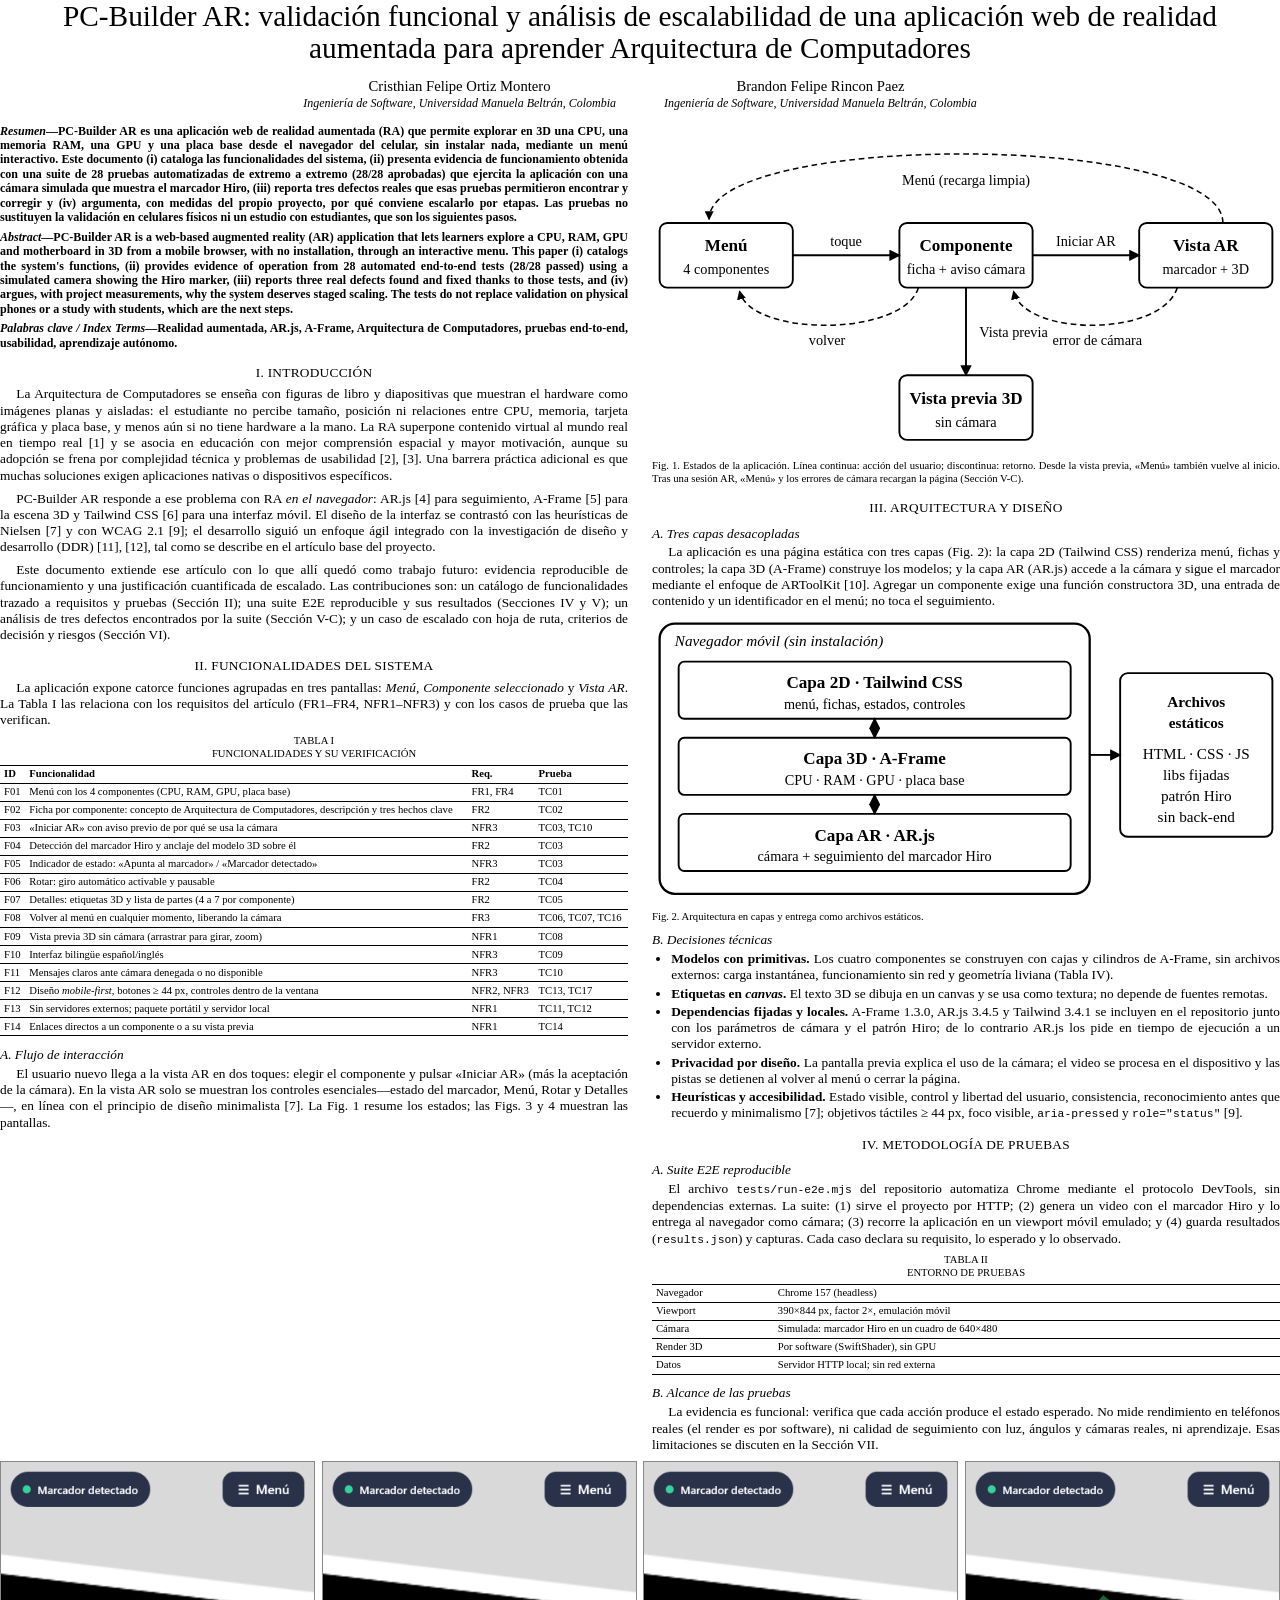
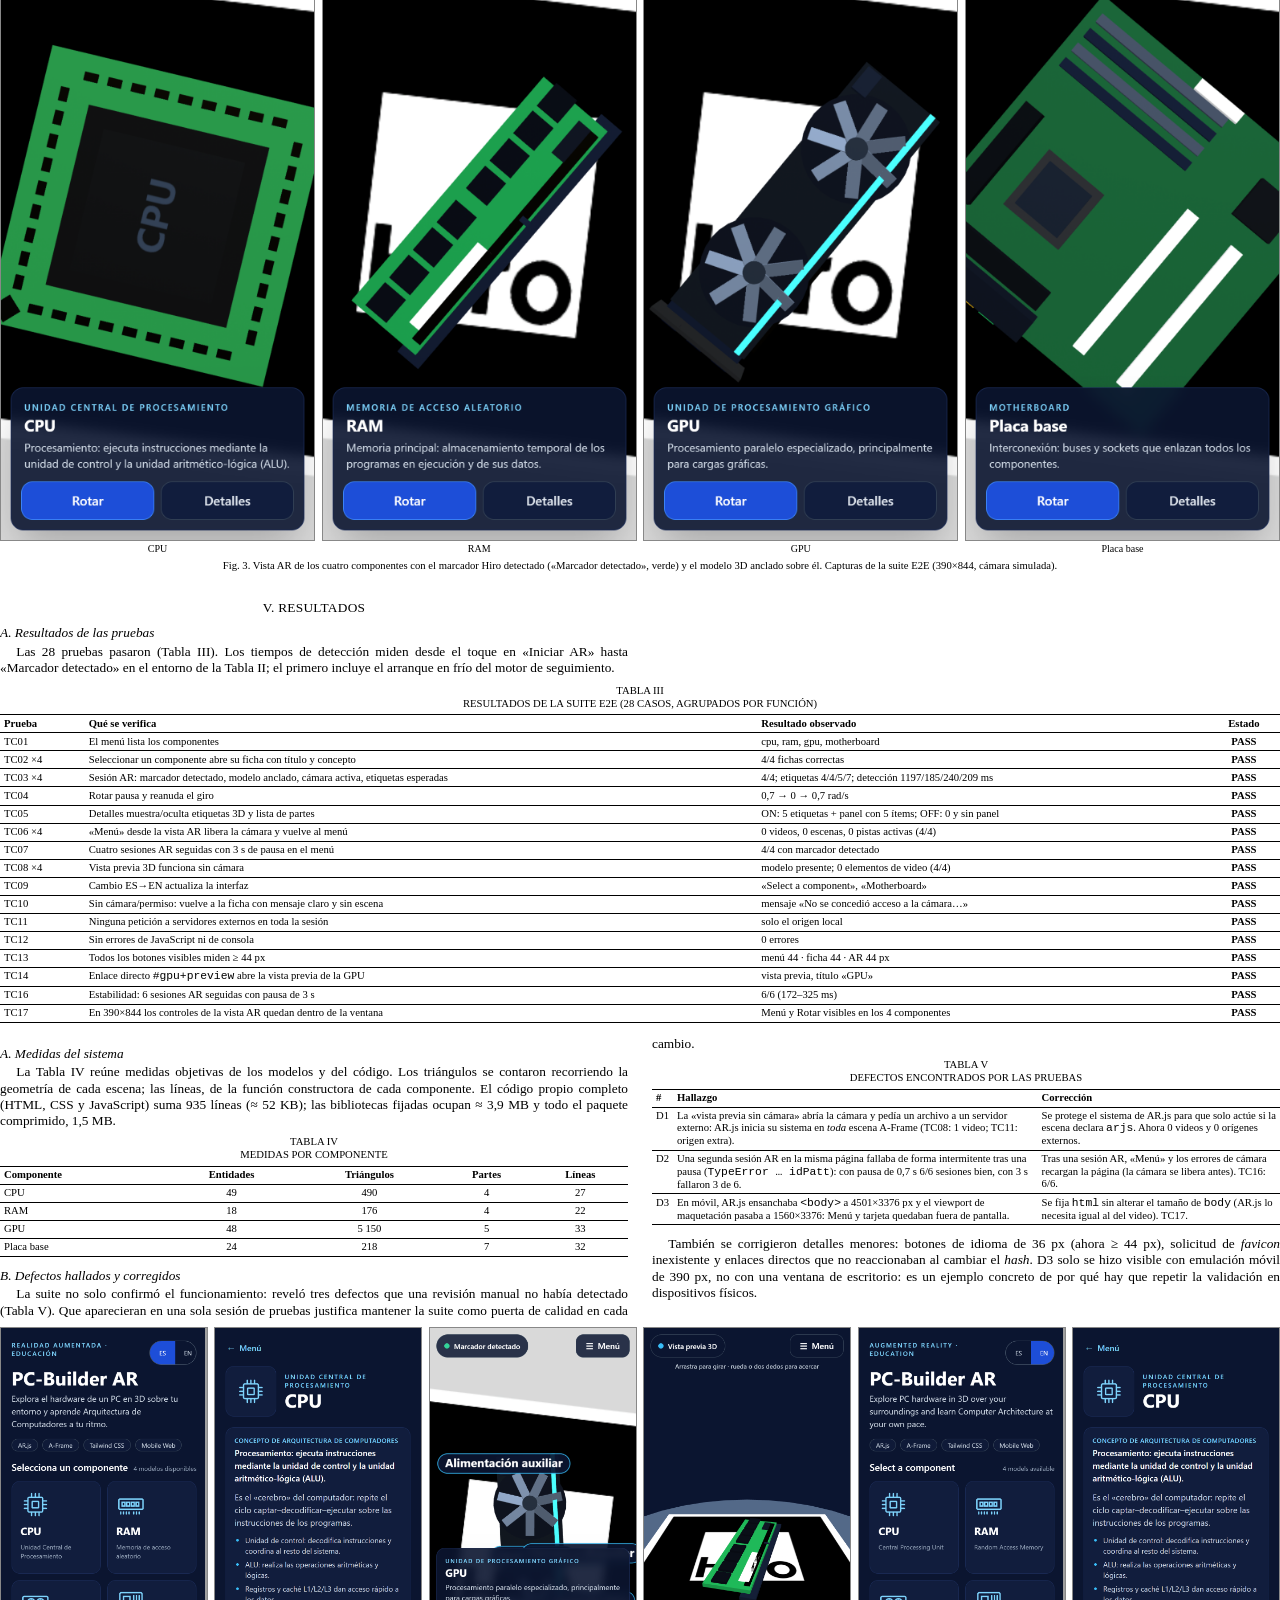
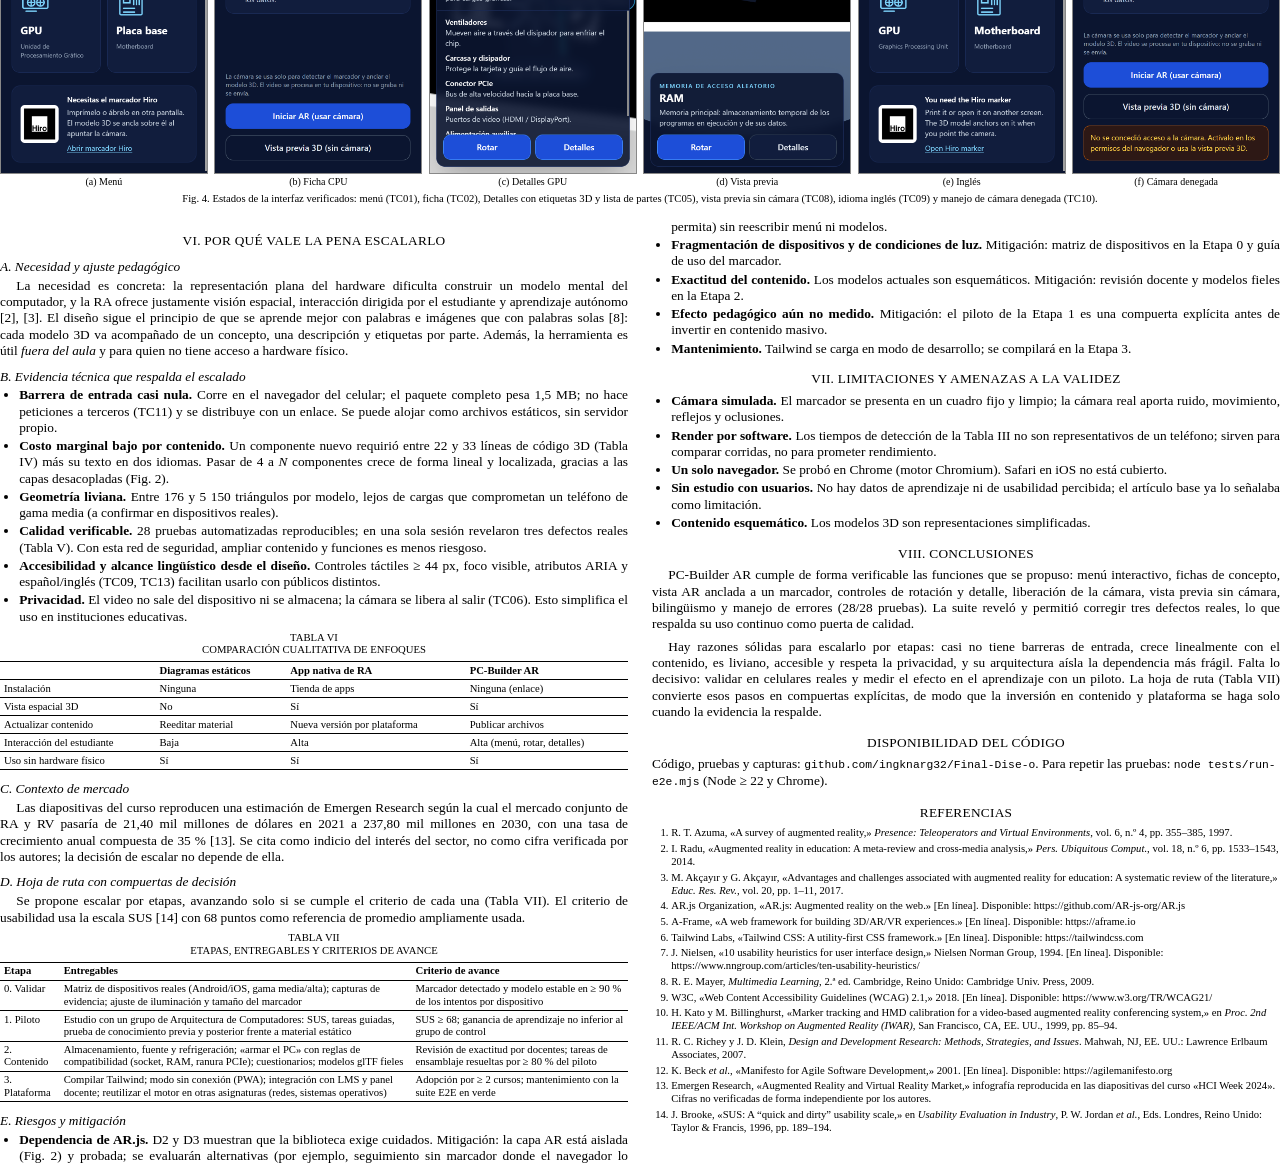
==== commit b60145cf: "Completa programa y universidad en el documento IEEE y en el informe Co-Authored-By: Claude Sonnet 5" ====
--- a/docs/PC-Builder-AR_IEEE.html
+++ b/docs/PC-Builder-AR_IEEE.html
@@ -51,8 +51,8 @@
 <div class="title">
   <h1 class="main">PC-Builder AR: validación funcional y análisis de escalabilidad de una aplicación web de realidad aumentada para aprender Arquitectura de Computadores</h1>
   <div class="authors">
-    <div><div class="nm">Cristhian Felipe Ortiz Montero</div><div class="af">[Programa], [Universidad], [Ciudad, País]</div></div>
-    <div><div class="nm">Brandon Felipe Rincon Paez</div><div class="af">[Programa], [Universidad], [Ciudad, País]</div></div>
+    <div><div class="nm">Cristhian Felipe Ortiz Montero</div><div class="af">Ingeniería de Software, Universidad Manuela Beltrán, Colombia</div></div>
+    <div><div class="nm">Brandon Felipe Rincon Paez</div><div class="af">Ingeniería de Software, Universidad Manuela Beltrán, Colombia</div></div>
   </div>
 </div>
 
